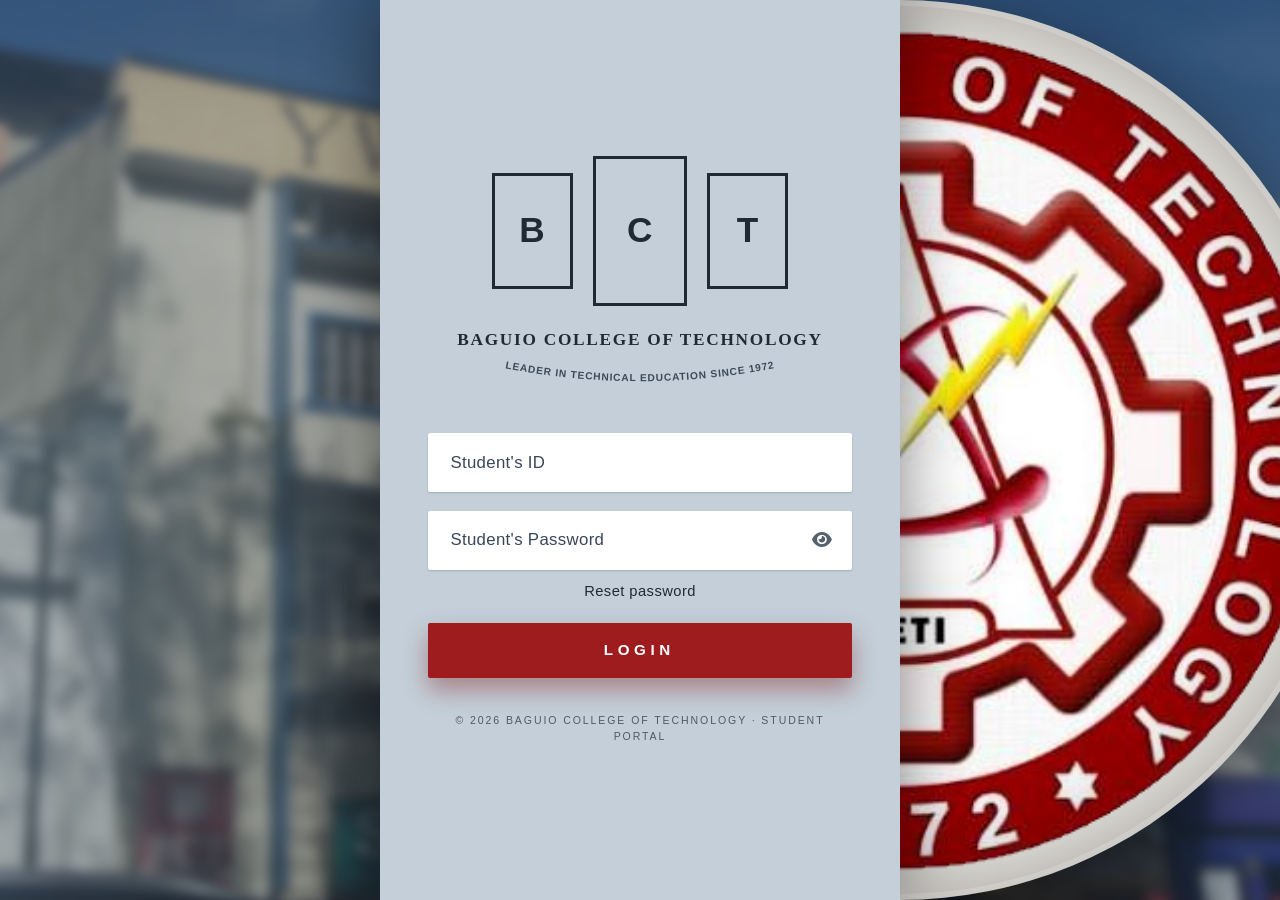
==== LoginPage.html @ 868f23d7 "i am a gooner" ====
<!doctype html>
<html lang="en">

<head>
    <meta charset="UTF-8" />
    <meta name="viewport" content="width=device-width, initial-scale=1.0" />
    <title>Baguio College of Technology | Student Portal Login</title>
    <link rel="icon" type="image/png" href="Images/Logos/BCT Logo.png" />

    <link href="https://cdn.jsdelivr.net/npm/bootstrap@5.3.8/dist/css/bootstrap.min.css" rel="stylesheet" />
    <script src="https://cdn.jsdelivr.net/npm/bootstrap@5.3.8/dist/js/bootstrap.bundle.min.js"></script>

    <link rel="stylesheet" href="https://cdnjs.cloudflare.com/ajax/libs/font-awesome/6.4.0/css/all.min.css" />

    <link rel="stylesheet" href="CSS/style.css" />
</head>

<body>
    <div class="bg-slideshow" id="bgSlideshow" aria-hidden="true">
        <div class="bg-slide bg-slide-1 active"></div>
        <div class="bg-slide bg-slide-2"></div>
        <div class="bg-slide bg-slide-3"></div>
    </div>

    <div class="bg-overlay" aria-hidden="true"></div>

    <main class="login-stage">
        <div class="logo-orb" aria-hidden="true"></div>

        <section class="login-panel" aria-labelledby="schoolName">
            <div class="seal-badge">
                <img src="Images/Logos/BCT Logo.png" alt="Baguio College of Technology seal" />
            </div>

            <div class="panel-content">
                <div class="acronym-boxes" aria-hidden="true">
                    <div class="letter-box">B</div>
                    <div class="letter-box letter-box-tall">C</div>
                    <div class="letter-box">T</div>
                </div>

                <h1 class="school-full-name" id="schoolName">
                    Baguio College of Technology
                </h1>

                <svg class="motto-arc" viewBox="0 0 400 56" xmlns="http://www.w3.org/2000/svg" role="img"
                    aria-label="Leader in Technical Education since 1972">
                    <path id="mottoArcPath" d="M10 10 Q200 54 390 10" fill="none" />
                    <text class="motto-text">
                        <textPath href="#mottoArcPath" startOffset="50%" text-anchor="middle">
                            Leader in Technical Education since 1972
                        </textPath>
                    </text>
                </svg>

                <form id="loginForm" class="login-form" novalidate>
                    <div>
                        <label class="visually-hidden" for="studentId">Student's ID</label>
                        <input type="text" class="input-bar" id="studentId" name="studentId" placeholder="Student's ID"
                            autocomplete="username" required />
                    </div>

                    <div>
                        <label class="visually-hidden" for="studentPassword">Student's Password</label>
                        <div class="password-bar">
                            <input type="password" id="studentPassword" name="studentPassword"
                                placeholder="Student's Password" autocomplete="current-password" required />
                            <button class="toggle-password" type="button" id="togglePassword"
                                aria-label="Toggle password visibility" aria-pressed="false">
                                <i class="fas fa-eye" aria-hidden="true"></i>
                            </button>
                        </div>
                    </div>

                    <a href="#" class="reset-link" id="resetPasswordLink">Reset password</a>

                    <button type="submit" class="btn-login">Login</button>
                </form>

                <p class="panel-footer">
                    &copy; 2026 Baguio College of Technology &middot; Student Portal
                </p>
            </div>
        </section>
    </main>

    <script src="JS/script.js"></script>
</body>

</html>
---- CSS/style.css ----
:root {
    --panel-bg: #c4cfd9;
    --ink: #1f2a35;
    --ink-soft: #3c4a58;
    --accent: #9e1b1e;
    --accent-dark: #7c1417;
    --panel-w: 520px;
}

body,
html {
    height: 100%;
    margin: 0;
    font-family: "Segoe UI", Tahoma, Geneva, Verdana, sans-serif;
    overflow-x: hidden;
}

/* dark canvas as a fallback if the slideshow photos fail to load */
html {
    background-color: #0f172a;
}

/* ---------- Shifting blurred background ---------- */
.bg-slideshow {
    position: fixed;
    top: 0;
    left: 0;
    width: 100%;
    height: 100%;
    z-index: 0;
}

.bg-slide {
    position: absolute;
    top: 0;
    left: 0;
    width: 100%;
    height: 100%;
    background-size: cover;
    background-position: center 30%;
    opacity: 0;
    transition:
        opacity 1.5s ease-in-out,
        transform 6s ease-in-out;
    /* keep the slide slightly zoomed so the weak blur never reveals transparent edges */
    transform: scale(1.08);
    filter: blur(5px);
    -webkit-filter: blur(5px);
}

.bg-slide-1 {
    background-image: url("../Images/Background/5ce9ad70-0e41-4c10-b5ee-7a83d38f1132.jpeg");
}

.bg-slide-2 {
    background-image: url("../Images/Background/68b89f62-8f19-412b-bc5a-8a062d4786f0.jpeg");
}

.bg-slide-3 {
    background-image: url("../Images/Background/dcb02898-f5d2-493e-8888-8b8eeee07c66.jpeg");
}

.bg-slide.active {
    opacity: 1;
    transform: scale(1.12);
}

.bg-overlay {
    position: fixed;
    top: 0;
    left: 0;
    width: 100%;
    height: 100%;
    background: rgba(15, 23, 42, 0.35);
    z-index: 1;
}

/* ---------- Stage / layout ---------- */
.login-stage {
    position: relative;
    z-index: 2;
    /* sits above the slideshow (0) and the dim overlay (1) */
    min-height: 100vh;
    display: flex;
    justify-content: center;
    overflow: hidden;
}

/* ---------- School logo circle (centered on the panel's edge: exactly half tucked behind the panel, half shown) ---------- */
.logo-orb {
    position: absolute;
    top: 50%;
    left: calc(50% + var(--panel-w) / 2);
    transform: translate(-50%, -50%);
    width: clamp(660px, 100vh, 1180px);
    aspect-ratio: 1 / 1;
    border-radius: 50%;
    background-image: url("../Images/Logos/BCT Logo.png");
    background-size: cover;
    background-position: center;
    background-color: #f4f1ec;
    /* never let the circle tip out on the panel's left side; clip exactly at the panel's left edge */
    clip-path: inset(0 0 0 max(0px, calc(clamp(660px, 100vh, 1180px) / 2 - var(--panel-w))));
    box-shadow:
        inset 0 0 0 6px rgba(255, 255, 255, 0.18),
        inset 0 0 120px rgba(0, 0, 0, 0.4),
        0 25px 80px rgba(0, 0, 0, 0.5);
    z-index: 1;
}

/* ---------- Solid color panel ---------- */
.login-panel {
    position: relative;
    z-index: 2;
    width: 100%;
    max-width: var(--panel-w);
    min-height: 100vh;
    background: var(--panel-bg);
    display: flex;
    flex-direction: column;
    align-items: center;
    justify-content: center;
    padding: 3rem clamp(1.25rem, 4vw, 3rem);
    box-shadow: 0 0 70px rgba(0, 0, 0, 0.5);
}

.panel-content {
    width: 100%;
    max-width: 470px;
    display: flex;
    flex-direction: column;
    align-items: center;
    text-align: center;
}

/* ---------- School name acronym boxes (middle one taller) ---------- */
.acronym-boxes {
    display: flex;
    align-items: center;
    gap: clamp(0.75rem, 2vw, 1.25rem);
    margin-bottom: 1.4rem;
}

.letter-box {
    width: clamp(64px, 9vh, 84px);
    height: clamp(88px, 13vh, 116px);
    border: 3px solid var(--ink);
    background: transparent;
    display: flex;
    align-items: center;
    justify-content: center;
    font-size: clamp(1.6rem, 4.5vh, 2.2rem);
    font-weight: 800;
    color: var(--ink);
    letter-spacing: 0.02em;
    transition:
        transform 0.2s ease,
        background-color 0.2s ease;
}

.letter-box-tall {
    width: clamp(74px, 10.5vh, 96px);
    height: clamp(112px, 17vh, 150px);
    background: transparent;
}

.letter-box:hover {
    transform: translateY(-4px);
    background: rgba(255, 255, 255, 0.55);
}

/* ---------- School full name ---------- */
.school-full-name {
    font-family: Georgia, "Times New Roman", serif;
    font-weight: 700;
    text-transform: uppercase;
    letter-spacing: 0.1em;
    font-size: clamp(0.9rem, 2.3vh, 1.08rem);
    color: var(--ink);
    margin: 0;
    line-height: 1.35;
}

/* ---------- School motto (curved text) ---------- */
.motto-arc {
    width: min(340px, 92%);
    height: auto;
    overflow: visible;
    margin-top: 0.15rem;
}

.motto-text {
    font-size: 12px;
    font-weight: 600;
    letter-spacing: 0.08em;
    fill: var(--ink-soft);
    text-transform: uppercase;
}

/* ---------- Login form / input bars ---------- */
.login-form {
    width: 100%;
    display: flex;
    flex-direction: column;
    gap: 1.15rem;
    margin-top: 2rem;
}

.input-bar {
    width: 100%;
    height: 3.7rem;
    background: #ffffff;
    border: none;
    border-radius: 2px;
    padding: 0 1.4rem;
    font-size: 1.05rem;
    letter-spacing: 0.02em;
    color: var(--ink);
    outline: none;
    box-shadow: 0 1px 2px rgba(16, 24, 32, 0.18);
    transition: box-shadow 0.2s ease;
}

.input-bar::placeholder {
    color: #39465a;
    opacity: 1;
}

.input-bar:hover {
    box-shadow: 0 4px 14px rgba(16, 24, 32, 0.22);
}

.input-bar:focus {
    box-shadow:
        0 0 0 3px rgba(158, 27, 30, 0.35),
        0 4px 14px rgba(16, 24, 32, 0.22);
}

.password-bar {
    width: 100%;
    height: 3.7rem;
    background: #ffffff;
    border-radius: 2px;
    display: flex;
    align-items: center;
    padding-right: 0.35rem;
    box-shadow: 0 1px 2px rgba(16, 24, 32, 0.18);
    transition: box-shadow 0.2s ease;
}

.password-bar input {
    flex: 1 1 auto;
    min-width: 0;
    height: 100%;
    border: none;
    background: transparent;
    outline: none;
    padding: 0 0.5rem 0 1.4rem;
    font-size: 1.05rem;
    letter-spacing: 0.02em;
    color: var(--ink);
    border-radius: 2px;
}

.password-bar input::placeholder {
    color: #39465a;
    opacity: 1;
}

.password-bar:hover {
    box-shadow: 0 4px 14px rgba(16, 24, 32, 0.22);
}

.password-bar:focus-within {
    box-shadow:
        0 0 0 3px rgba(158, 27, 30, 0.35),
        0 4px 14px rgba(16, 24, 32, 0.22);
}

.toggle-password {
    flex: 0 0 auto;
    width: 3rem;
    height: 3rem;
    border: none;
    border-radius: 2px;
    background: transparent;
    color: #55626e;
    font-size: 1.1rem;
    cursor: pointer;
    transition:
        color 0.2s ease,
        background-color 0.2s ease;
}

.toggle-password:hover {
    color: var(--accent);
    background: rgba(158, 27, 30, 0.08);
}

.toggle-password:focus-visible {
    outline: 2px solid var(--accent);
    outline-offset: -2px;
}

/* ---------- Login button ---------- */
.btn-login {
    height: 3.4rem;
    border: none;
    border-radius: 2px;
    background: var(--accent);
    color: #ffffff;
    font-size: 0.95rem;
    font-weight: 700;
    letter-spacing: 0.3em;
    padding-left: 0.3em;
    /* balance the trailing tracking */
    text-transform: uppercase;
    cursor: pointer;
    box-shadow: 0 12px 24px rgba(124, 20, 23, 0.4);
    transition:
        background-color 0.2s ease,
        transform 0.15s ease,
        box-shadow 0.2s ease;
}

.btn-login:hover {
    background: var(--accent-dark);
    transform: translateY(-1px);
    box-shadow: 0 14px 28px rgba(124, 20, 23, 0.45);
}

.btn-login:active {
    transform: translateY(0);
}

.btn-login:focus-visible {
    outline: 3px solid rgba(158, 27, 30, 0.45);
    outline-offset: 3px;
}

/* ---------- Reset password (sits directly under the password bar) ---------- */
.reset-link {
    align-self: center;
    margin-top: -0.55rem;
    /* pull closer to the password bar above */
    color: var(--ink);
    font-size: 0.92rem;
    letter-spacing: 0.03em;
    text-decoration: none;
    border-bottom: 1px solid transparent;
    padding-bottom: 2px;
    transition:
        color 0.2s ease,
        border-color 0.2s ease;
}

.reset-link:hover {
    color: var(--accent);
    border-bottom-color: var(--accent);
}

.reset-link:focus-visible {
    outline: 2px solid var(--accent);
    outline-offset: 3px;
}

/* ---------- Small print ---------- */
.panel-footer {
    margin: 2.2rem 0 0;
    font-size: 0.66rem;
    letter-spacing: 0.18em;
    text-transform: uppercase;
    color: #4d5a66;
}

/* ---------- Seal badge (small screens only) ---------- */
.seal-badge {
    display: none;
    width: 128px;
    height: 128px;
    margin: -4.8rem auto 1.5rem;
    padding: 6px;
    border-radius: 50%;
    background: #ffffff;
    box-shadow:
        0 0 0 4px rgba(158, 27, 30, 0.85),
        0 14px 30px rgba(0, 0, 0, 0.35);
}

.seal-badge img {
    width: 100%;
    height: 100%;
    border-radius: 50%;
    object-fit: cover;
    display: block;
}

/* ---------- Breakpoints ---------- */
@media (max-width: 1199px) {
    :root {
        --panel-w: 480px;
    }

    .logo-orb {
        width: clamp(540px, 95vh, 980px);
        clip-path: inset(0 0 0 max(0px, calc(clamp(540px, 95vh, 980px) / 2 - var(--panel-w))));
    }
}

@media (max-width: 991px) {
    .logo-orb {
        display: none;
    }

    .login-panel {
        max-width: 520px;
        padding-top: 5rem;
    }

    .seal-badge {
        display: block;
    }
}

@media (max-width: 575px) {
    .login-panel {
        padding: 5rem 1.25rem 2.5rem;
        justify-content: flex-start;
    }

    .acronym-boxes {
        gap: 0.6rem;
        margin-bottom: 1.1rem;
    }

    .letter-box {
        width: 58px;
        height: 80px;
        border-width: 2px;
        font-size: 1.5rem;
    }

    .letter-box-tall {
        width: 66px;
        height: 104px;
    }

    .school-full-name {
        font-size: 0.9rem;
        letter-spacing: 0.07em;
    }

    .input-bar,
    .password-bar {
        height: 3.35rem;
    }

    .input-bar,
    .password-bar input {
        font-size: 0.95rem;
    }

    .btn-login {
        height: 3.1rem;
    }

    .panel-footer {
        margin-top: 1.6rem;
        font-size: 0.58rem;
    }
}

@media (prefers-reduced-motion: reduce) {
    .bg-slide {
        transition: none;
        transform: none;
    }

    .letter-box,
    .btn-login,
    .input-bar,
    .password-bar {
        transition: none;
    }
}
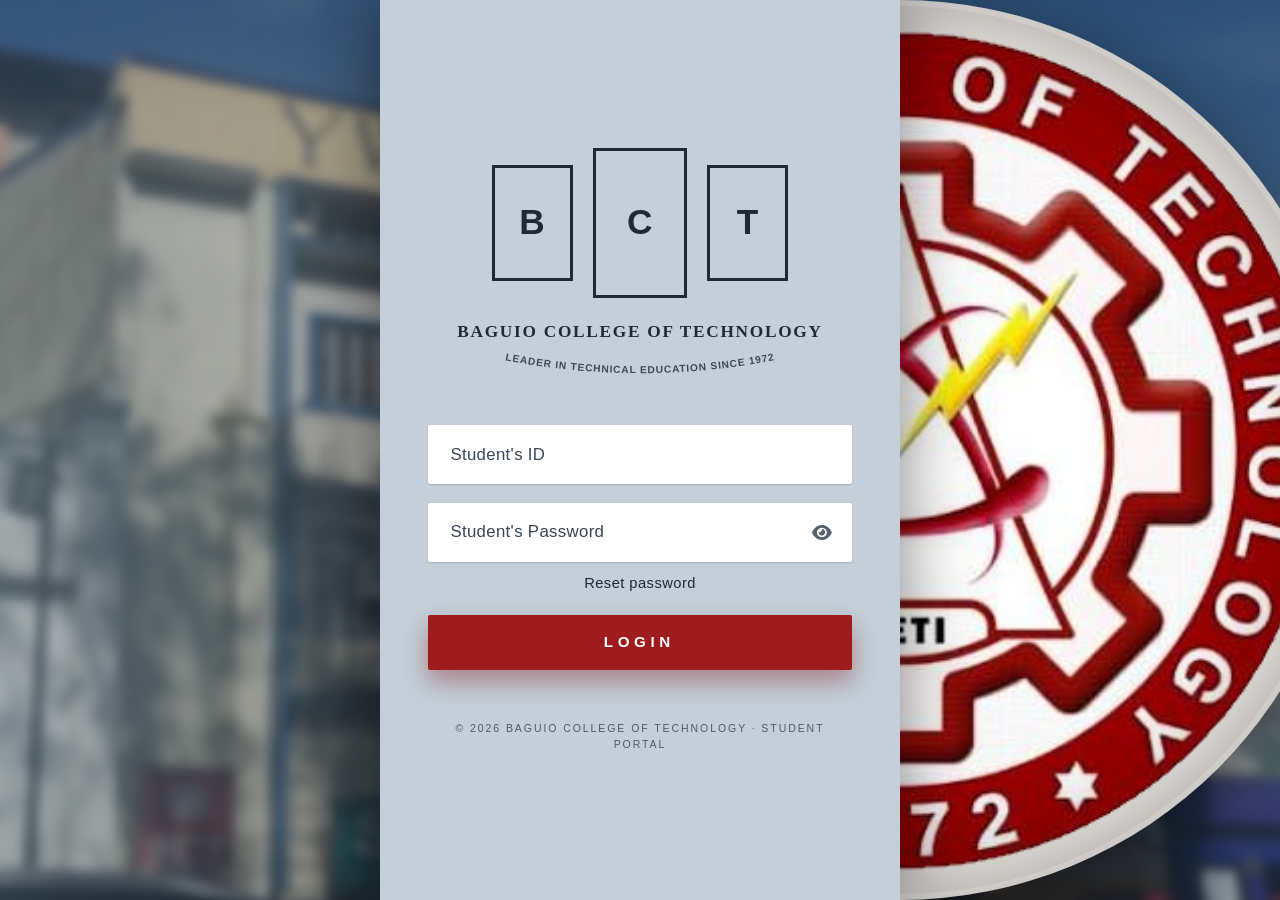
==== commit 7062a047: "yidhariisabaddie" ====
--- a/LoginPage.html
+++ b/LoginPage.html
@@ -1,4 +1,3 @@
-<!doctype html>
 <html lang="en">
 
 <head>
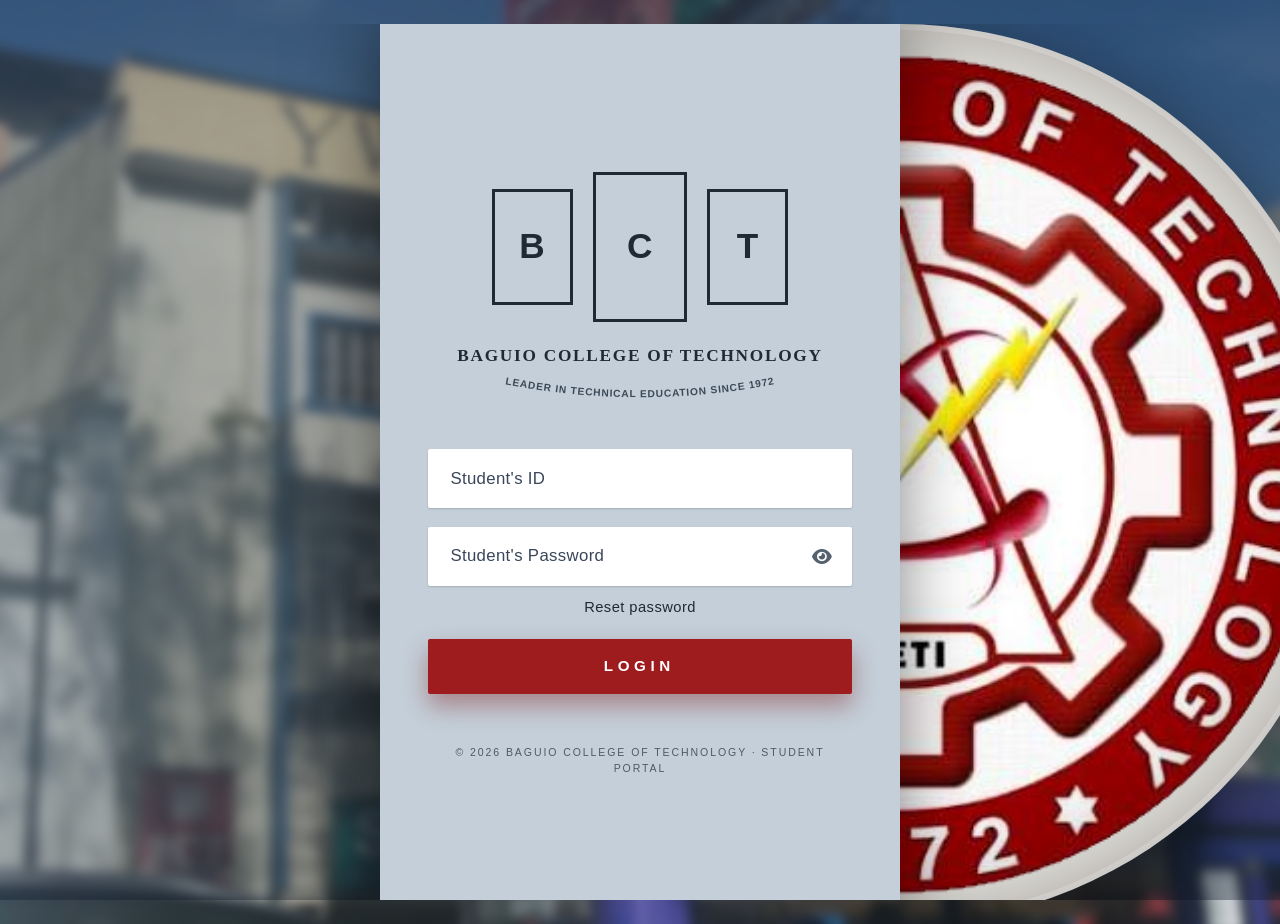
==== commit a2b63caf: "Yidhariisabaddie" ====
--- a/LoginPage.html
+++ b/LoginPage.html
@@ -1,3 +1,7 @@
+<<<<<<< HEAD
+=======
+<!doctype html>
+>>>>>>> 868f23d7aef7dad342c6e1a707ff077f0be138a7
 <html lang="en">
 
 <head>
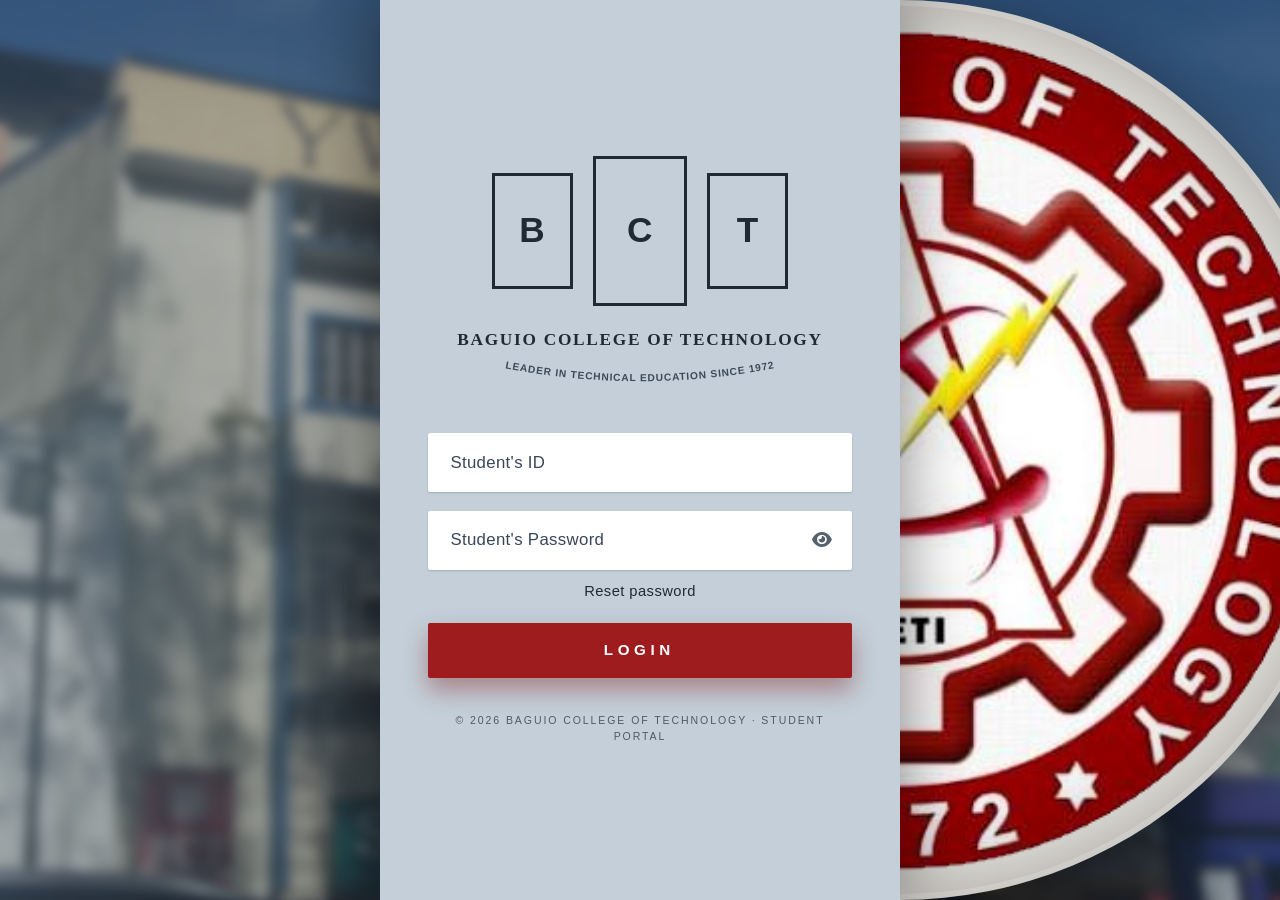
==== commit 672e319d: "modified:   LoginPage.html" ====
--- a/LoginPage.html
+++ b/LoginPage.html
@@ -1,7 +1,4 @@
-<<<<<<< HEAD
-=======
 <!doctype html>
->>>>>>> 868f23d7aef7dad342c6e1a707ff077f0be138a7
 <html lang="en">
 
 <head>
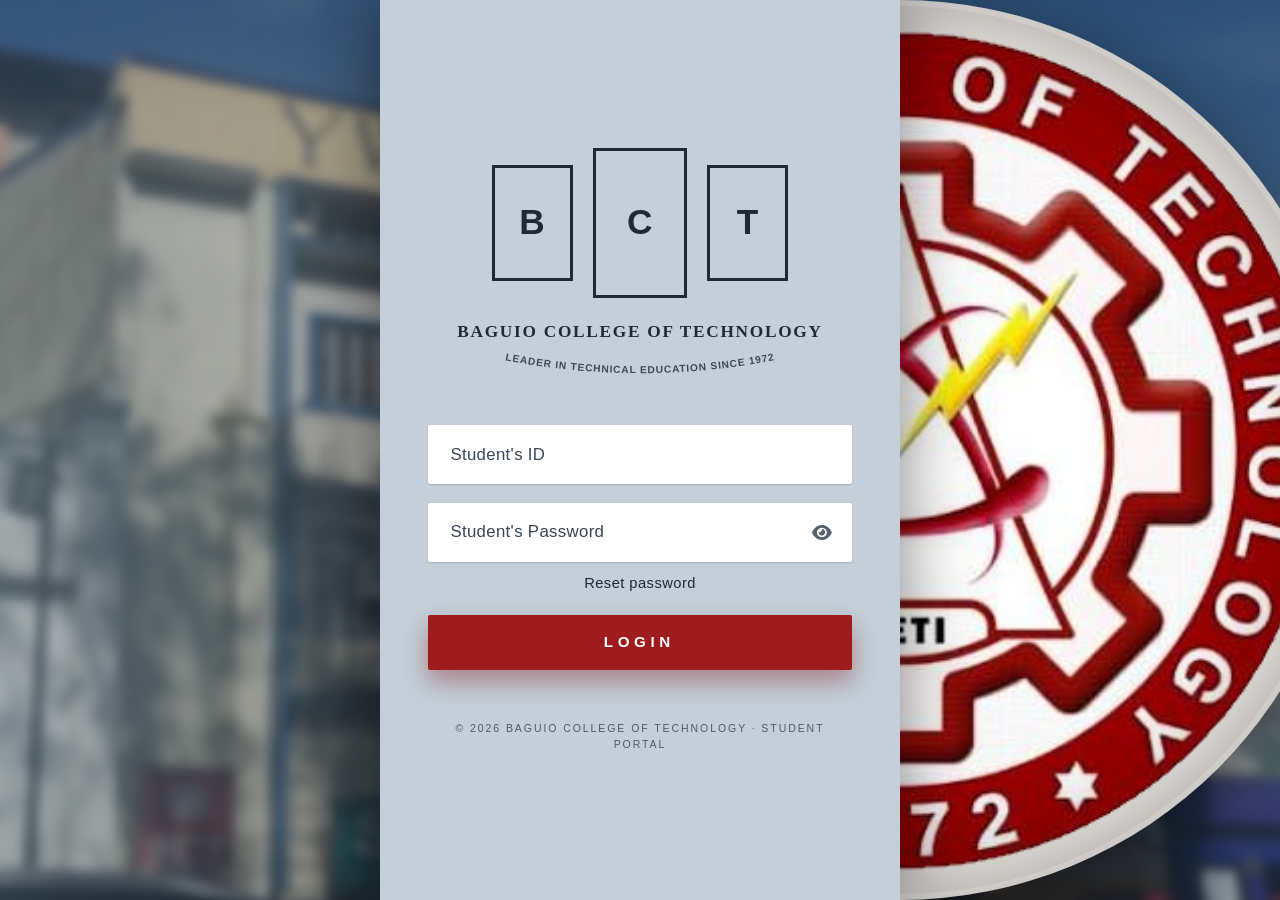
==== commit 9233a89b: "FuckIThinkIDidSomethingWrongSorryJaden" ====
--- a/LoginPage.html
+++ b/LoginPage.html
@@ -1,4 +1,3 @@
-<!doctype html>
 <html lang="en">
 
 <head>
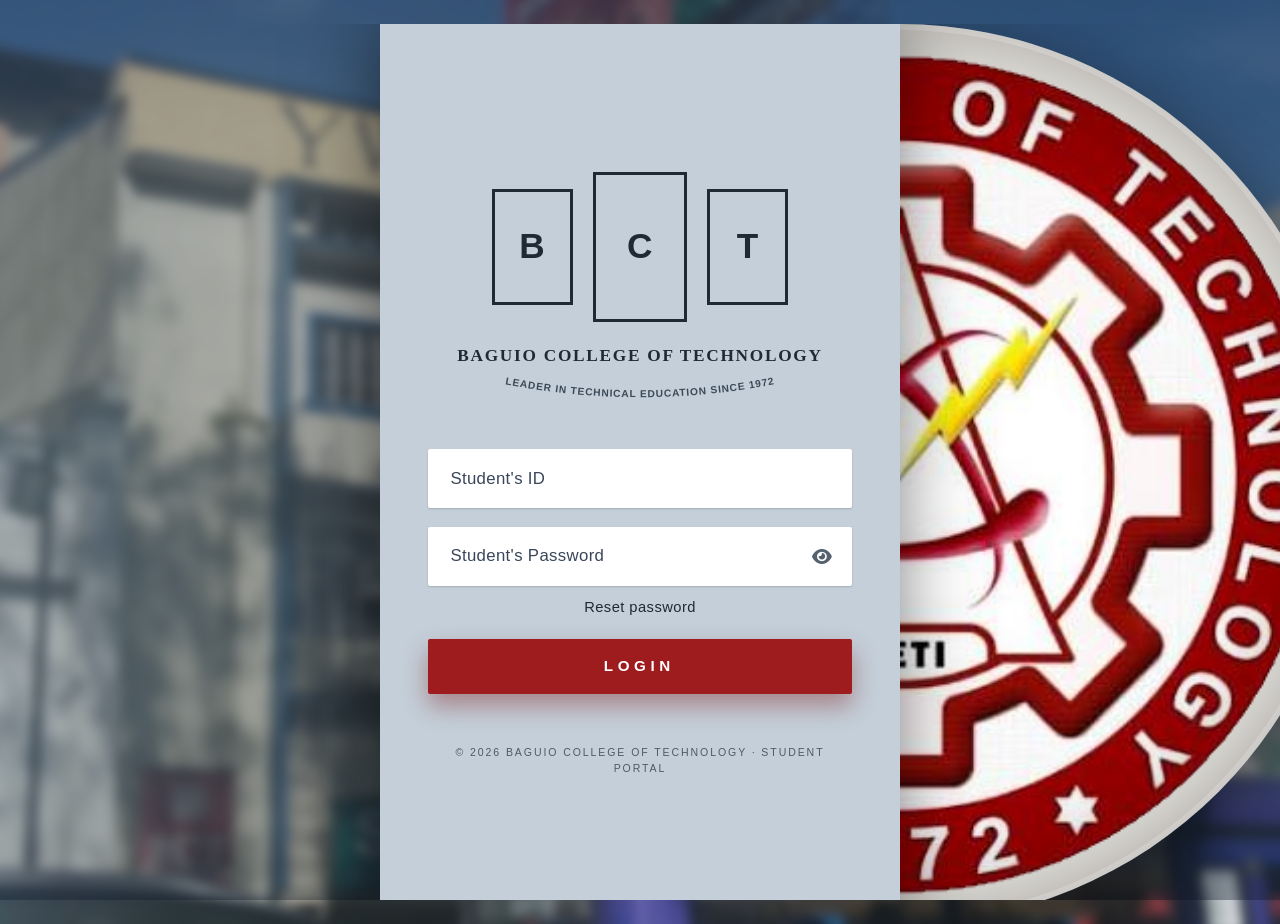
==== commit f4b7072d: "IThinkIFuckSomethingUpSorryJayden" ====
--- a/LoginPage.html
+++ b/LoginPage.html
@@ -1,3 +1,7 @@
+<<<<<<< HEAD
+=======
+<!doctype html>
+>>>>>>> ea9947d10155ed0f638d05923ebe9989c779bfc7
 <html lang="en">
 
 <head>
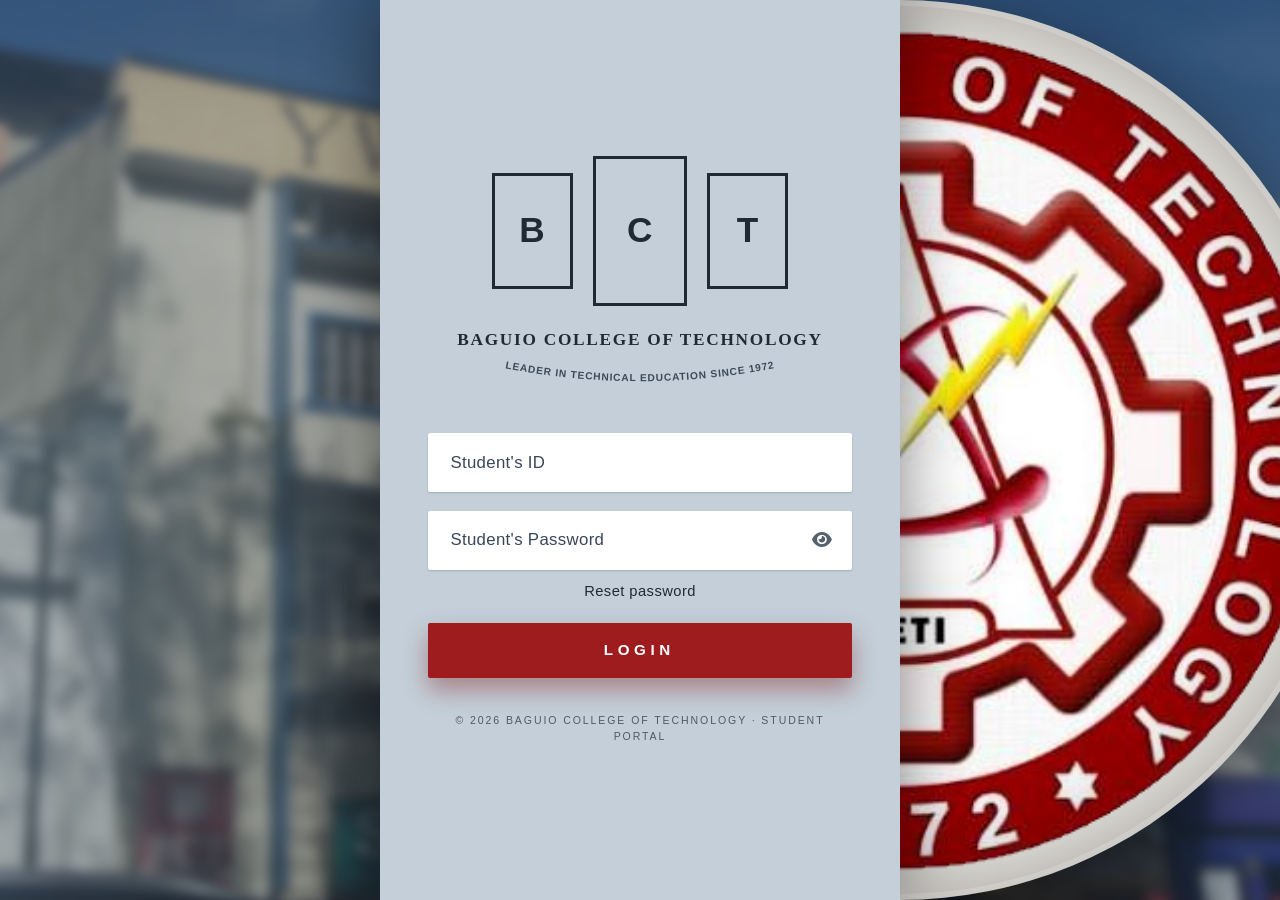
==== commit 2960d716: "IAmNotTouchThisForAWhile" ====
--- a/LoginPage.html
+++ b/LoginPage.html
@@ -1,7 +1,4 @@
-<<<<<<< HEAD
-=======
 <!doctype html>
->>>>>>> ea9947d10155ed0f638d05923ebe9989c779bfc7
 <html lang="en">
 
 <head>
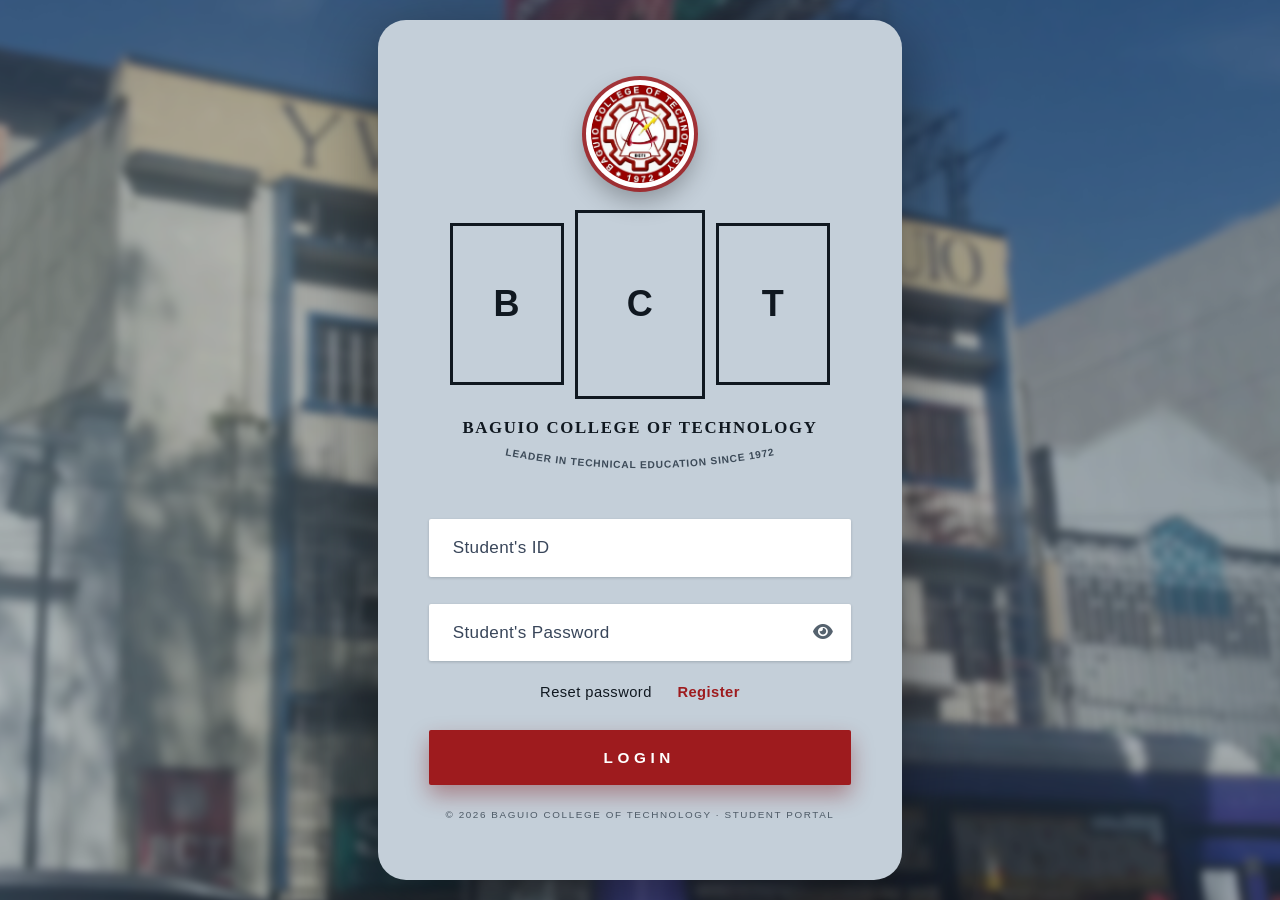
==== commit 9facd792: "Ts so difficult, kill switch gon wait, maghanda ka Rusty." ====
--- a/LoginPage.html
+++ b/LoginPage.html
@@ -5,17 +5,13 @@
     <meta charset="UTF-8" />
     <meta name="viewport" content="width=device-width, initial-scale=1.0" />
     <title>Baguio College of Technology | Student Portal Login</title>
-    <link rel="icon" type="image/png" href="Images/Logos/BCT Logo.png" />
-
-    <link href="https://cdn.jsdelivr.net/npm/bootstrap@5.3.8/dist/css/bootstrap.min.css" rel="stylesheet" />
-    <script src="https://cdn.jsdelivr.net/npm/bootstrap@5.3.8/dist/js/bootstrap.bundle.min.js"></script>
+    <link rel="icon" type="image/png" href="Images/Logos/BCTLogo.png" />
 
     <link rel="stylesheet" href="https://cdnjs.cloudflare.com/ajax/libs/font-awesome/6.4.0/css/all.min.css" />
-
     <link rel="stylesheet" href="CSS/style.css" />
 </head>
 
-<body>
+<body class="page-login">
     <div class="bg-slideshow" id="bgSlideshow" aria-hidden="true">
         <div class="bg-slide bg-slide-1 active"></div>
         <div class="bg-slide bg-slide-2"></div>
@@ -25,14 +21,12 @@
     <div class="bg-overlay" aria-hidden="true"></div>
 
     <main class="login-stage">
-        <div class="logo-orb" aria-hidden="true"></div>
+        <section class="login-panel" aria-labelledby="schoolName">
+            <div class="panel-content">
+                <div class="seal-badge">
+                    <img src="Images/Logos/BCTLogo.png" alt="Baguio College of Technology seal" />
+                </div>
 
-        <section class="login-panel" aria-labelledby="schoolName">
-            <div class="seal-badge">
-                <img src="Images/Logos/BCT Logo.png" alt="Baguio College of Technology seal" />
-            </div>
-
-            <div class="panel-content">
                 <div class="acronym-boxes" aria-hidden="true">
                     <div class="letter-box">B</div>
                     <div class="letter-box letter-box-tall">C</div>
@@ -53,14 +47,14 @@
                     </text>
                 </svg>
 
-                <form id="loginForm" class="login-form" novalidate>
-                    <div>
+                <form id="loginForm" class="auth-form login-form" action="login.php" method="POST" novalidate>
+                    <div class="field">
                         <label class="visually-hidden" for="studentId">Student's ID</label>
                         <input type="text" class="input-bar" id="studentId" name="studentId" placeholder="Student's ID"
                             autocomplete="username" required />
                     </div>
 
-                    <div>
+                    <div class="field">
                         <label class="visually-hidden" for="studentPassword">Student's Password</label>
                         <div class="password-bar">
                             <input type="password" id="studentPassword" name="studentPassword"
@@ -72,7 +66,10 @@
                         </div>
                     </div>
 
-                    <a href="#" class="reset-link" id="resetPasswordLink">Reset password</a>
+                    <div class="form-links">
+                        <a href="#" class="reset-link" id="resetPasswordLink">Reset password</a>
+                        <a href="RegistrationPage.html" class="register-link" data-transition>Register</a>
+                    </div>
 
                     <button type="submit" class="btn-login">Login</button>
                 </form>
--- a/CSS/style.css
+++ b/CSS/style.css
@@ -1,51 +1,63 @@
 :root {
     --panel-bg: #c4cfd9;
-    --ink: #1f2a35;
+    --ink: #101820;
     --ink-soft: #3c4a58;
     --accent: #9e1b1e;
     --accent-dark: #7c1417;
-    --panel-w: 520px;
-}
-
-body,
-html {
+    --field-dark: #0b0b0b;
+    --panel-radius: 28px;
+}
+
+*,
+*::before,
+*::after {
+    box-sizing: border-box;
+}
+
+html,
+body {
     height: 100%;
     margin: 0;
+    overflow: hidden;
+}
+
+body {
     font-family: "Segoe UI", Tahoma, Geneva, Verdana, sans-serif;
-    overflow-x: hidden;
-}
-
-/* dark canvas as a fallback if the slideshow photos fail to load */
-html {
-    background-color: #0f172a;
-}
-
-/* ---------- Shifting blurred background ---------- */
+    background: #0f172a;
+    color: var(--ink);
+}
+
+.visually-hidden {
+    position: absolute;
+    width: 1px;
+    height: 1px;
+    padding: 0;
+    margin: -1px;
+    overflow: hidden;
+    clip: rect(0, 0, 0, 0);
+    white-space: nowrap;
+    border: 0;
+}
+
 .bg-slideshow {
     position: fixed;
-    top: 0;
-    left: 0;
-    width: 100%;
-    height: 100%;
+    inset: 0;
     z-index: 0;
+    overflow: hidden;
 }
 
 .bg-slide {
     position: absolute;
-    top: 0;
-    left: 0;
-    width: 100%;
-    height: 100%;
+    inset: 0;
     background-size: cover;
-    background-position: center 30%;
+    background-position: center 35%;
     opacity: 0;
+    transform: scale(1.08);
+    filter: blur(4px);
+    -webkit-filter: blur(4px);
     transition:
-        opacity 1.5s ease-in-out,
-        transform 6s ease-in-out;
-    /* keep the slide slightly zoomed so the weak blur never reveals transparent edges */
-    transform: scale(1.08);
-    filter: blur(5px);
-    -webkit-filter: blur(5px);
+        opacity 1.6s ease-in-out,
+        transform 8s ease-in-out;
 }
 
 .bg-slide-1 {
@@ -67,61 +79,47 @@
 
 .bg-overlay {
     position: fixed;
-    top: 0;
-    left: 0;
-    width: 100%;
-    height: 100%;
-    background: rgba(15, 23, 42, 0.35);
+    inset: 0;
+    background: rgba(15, 23, 42, 0.32);
     z-index: 1;
 }
 
-/* ---------- Stage / layout ---------- */
 .login-stage {
     position: relative;
     z-index: 2;
-    /* sits above the slideshow (0) and the dim overlay (1) */
-    min-height: 100vh;
-    display: flex;
+    width: 100%;
+    height: 100vh;
+    height: 100dvh;
+    padding: clamp(10px, 2.2vh, 24px) clamp(12px, 3vw, 44px);
+    display: flex;
+    align-items: center;
     justify-content: center;
     overflow: hidden;
 }
 
-/* ---------- School logo circle (centered on the panel's edge: exactly half tucked behind the panel, half shown) ---------- */
-.logo-orb {
-    position: absolute;
-    top: 50%;
-    left: calc(50% + var(--panel-w) / 2);
-    transform: translate(-50%, -50%);
-    width: clamp(660px, 100vh, 1180px);
-    aspect-ratio: 1 / 1;
-    border-radius: 50%;
-    background-image: url("../Images/Logos/BCT Logo.png");
-    background-size: cover;
-    background-position: center;
-    background-color: #f4f1ec;
-    /* never let the circle tip out on the panel's left side; clip exactly at the panel's left edge */
-    clip-path: inset(0 0 0 max(0px, calc(clamp(660px, 100vh, 1180px) / 2 - var(--panel-w))));
-    box-shadow:
-        inset 0 0 0 6px rgba(255, 255, 255, 0.18),
-        inset 0 0 120px rgba(0, 0, 0, 0.4),
-        0 25px 80px rgba(0, 0, 0, 0.5);
-    z-index: 1;
-}
-
-/* ---------- Solid color panel ---------- */
 .login-panel {
     position: relative;
     z-index: 2;
     width: 100%;
-    max-width: var(--panel-w);
-    min-height: 100vh;
+    height: 100%;
     background: var(--panel-bg);
+    border-radius: var(--panel-radius);
+    box-shadow: 0 18px 70px rgba(0, 0, 0, 0.45);
     display: flex;
     flex-direction: column;
     align-items: center;
     justify-content: center;
-    padding: 3rem clamp(1.25rem, 4vw, 3rem);
-    box-shadow: 0 0 70px rgba(0, 0, 0, 0.5);
+    padding: clamp(18px, 3.2vh, 40px) clamp(20px, 4vw, 52px);
+    overflow: hidden;
+    transition: max-width 0.55s cubic-bezier(0.2, 0.75, 0.25, 1);
+}
+
+body.page-login .login-panel {
+    max-width: clamp(350px, 41vw, 550px);
+}
+
+body.page-register .login-panel {
+    max-width: min(1040px, 86vw);
 }
 
 .panel-content {
@@ -130,63 +128,98 @@
     display: flex;
     flex-direction: column;
     align-items: center;
-    text-align: center;
-}
-
-/* ---------- School name acronym boxes (middle one taller) ---------- */
+    transition:
+        opacity 0.28s ease,
+        transform 0.28s ease;
+}
+
+
+.panel-content.is-leaving {
+    opacity: 0;
+    transform: translateY(-8px) scale(0.985);
+    pointer-events: none;
+}
+
+.panel-content.is-entering {
+    opacity: 0;
+    transform: translateY(10px) scale(0.985);
+    pointer-events: none;
+}
+
+.seal-badge {
+    display: block;
+    width: clamp(76px, 12vh, 130px);
+    height: clamp(76px, 12vh, 130px);
+    margin-bottom: clamp(12px, 2.4vh, 28px);
+    padding: 5px;
+    border-radius: 50%;
+    background: #fff;
+    box-shadow:
+        0 0 0 4px rgba(158, 27, 30, 0.85),
+        0 12px 26px rgba(0, 0, 0, 0.3);
+}
+
+.seal-badge img {
+    display: block;
+    width: 100%;
+    height: 100%;
+    border-radius: 50%;
+    object-fit: cover;
+}
+
 .acronym-boxes {
     display: flex;
     align-items: center;
-    gap: clamp(0.75rem, 2vw, 1.25rem);
-    margin-bottom: 1.4rem;
+    justify-content: center;
+    width: 100%;
+    gap: clamp(8px, 2.5%, 20px);
+    margin-bottom: clamp(10px, 2vh, 22px);
 }
 
 .letter-box {
-    width: clamp(64px, 9vh, 84px);
-    height: clamp(88px, 13vh, 116px);
+    width: 27%;
+    height: clamp(100px, 18vh, 180px);
     border: 3px solid var(--ink);
+    display: flex;
+    align-items: center;
+    justify-content: center;
+    font-size: clamp(1.5rem, 4vh, 2.4rem);
+    font-weight: 800;
+    letter-spacing: 0.02em;
+    color: var(--ink);
     background: transparent;
-    display: flex;
-    align-items: center;
-    justify-content: center;
-    font-size: clamp(1.6rem, 4.5vh, 2.2rem);
-    font-weight: 800;
-    color: var(--ink);
-    letter-spacing: 0.02em;
     transition:
         transform 0.2s ease,
         background-color 0.2s ease;
 }
 
 .letter-box-tall {
-    width: clamp(74px, 10.5vh, 96px);
-    height: clamp(112px, 17vh, 150px);
-    background: transparent;
+    width: 31%;
+    height: clamp(125px, 21vh, 210px);
 }
 
 .letter-box:hover {
-    transform: translateY(-4px);
-    background: rgba(255, 255, 255, 0.55);
-}
-
-/* ---------- School full name ---------- */
+    transform: translateY(-3px);
+    background: rgba(255, 255, 255, 0.5);
+}
+
 .school-full-name {
+    margin: 0;
     font-family: Georgia, "Times New Roman", serif;
     font-weight: 700;
     text-transform: uppercase;
     letter-spacing: 0.1em;
-    font-size: clamp(0.9rem, 2.3vh, 1.08rem);
+    font-size: clamp(0.82rem, 1.9vh, 1.05rem);
+    line-height: 1.35;
+    text-align: center;
     color: var(--ink);
-    margin: 0;
-    line-height: 1.35;
-}
-
-/* ---------- School motto (curved text) ---------- */
+}
+
 .motto-arc {
     width: min(340px, 92%);
     height: auto;
+    margin-top: 0.1rem;
     overflow: visible;
-    margin-top: 0.15rem;
 }
 
 .motto-text {
@@ -197,90 +230,79 @@
     text-transform: uppercase;
 }
 
-/* ---------- Login form / input bars ---------- */
-.login-form {
+.auth-form {
     width: 100%;
     display: flex;
     flex-direction: column;
-    gap: 1.15rem;
-    margin-top: 2rem;
-}
-
-.input-bar {
-    width: 100%;
-    height: 3.7rem;
-    background: #ffffff;
+    gap: clamp(12px, 3vh, 28px);
+    margin-top: clamp(18px, 3.4vh, 42px);
+}
+
+.field {
+    width: 100%;
+}
+
+.input-bar,
+.password-bar {
+    width: 100%;
+    height: clamp(42px, 6.4vh, 62px);
+    background: #fff;
     border: none;
     border-radius: 2px;
-    padding: 0 1.4rem;
-    font-size: 1.05rem;
+    box-shadow: 0 1px 3px rgba(16, 24, 32, 0.2);
+    transition: box-shadow 0.2s ease;
+}
+
+.input-bar {
+    padding: 0 clamp(14px, 2vw, 24px);
+    font-size: clamp(0.95rem, 1.9vh, 1.1rem);
     letter-spacing: 0.02em;
     color: var(--ink);
     outline: none;
-    box-shadow: 0 1px 2px rgba(16, 24, 32, 0.18);
-    transition: box-shadow 0.2s ease;
-}
-
-.input-bar::placeholder {
+}
+
+.input-bar::placeholder,
+.password-bar input::placeholder {
     color: #39465a;
     opacity: 1;
 }
 
-.input-bar:hover {
+.input-bar:hover,
+.password-bar:hover {
     box-shadow: 0 4px 14px rgba(16, 24, 32, 0.22);
 }
 
-.input-bar:focus {
+.input-bar:focus,
+.password-bar:focus-within {
     box-shadow:
         0 0 0 3px rgba(158, 27, 30, 0.35),
         0 4px 14px rgba(16, 24, 32, 0.22);
 }
 
 .password-bar {
-    width: 100%;
-    height: 3.7rem;
-    background: #ffffff;
-    border-radius: 2px;
     display: flex;
     align-items: center;
     padding-right: 0.35rem;
-    box-shadow: 0 1px 2px rgba(16, 24, 32, 0.18);
-    transition: box-shadow 0.2s ease;
 }
 
 .password-bar input {
     flex: 1 1 auto;
     min-width: 0;
     height: 100%;
+    padding: 0 0.5rem 0 clamp(14px, 2vw, 24px);
     border: none;
+    border-radius: 2px;
     background: transparent;
     outline: none;
-    padding: 0 0.5rem 0 1.4rem;
-    font-size: 1.05rem;
+    font-size: clamp(0.95rem, 1.9vh, 1.1rem);
     letter-spacing: 0.02em;
     color: var(--ink);
-    border-radius: 2px;
-}
-
-.password-bar input::placeholder {
-    color: #39465a;
-    opacity: 1;
-}
-
-.password-bar:hover {
-    box-shadow: 0 4px 14px rgba(16, 24, 32, 0.22);
-}
-
-.password-bar:focus-within {
-    box-shadow:
-        0 0 0 3px rgba(158, 27, 30, 0.35),
-        0 4px 14px rgba(16, 24, 32, 0.22);
 }
 
 .toggle-password {
     flex: 0 0 auto;
-    width: 3rem;
-    height: 3rem;
+    width: 2.8rem;
+    height: 2.8rem;
     border: none;
     border-radius: 2px;
     background: transparent;
@@ -302,21 +324,58 @@
     outline-offset: -2px;
 }
 
-/* ---------- Login button ---------- */
+.form-links {
+    display: flex;
+    gap: clamp(12px, 2vw, 26px);
+    justify-content: center;
+    flex-wrap: wrap;
+    margin-top: -0.3rem;
+}
+
+.form-links a {
+    font-size: clamp(0.82rem, 1.7vh, 0.92rem);
+    letter-spacing: 0.03em;
+    text-decoration: none;
+    padding-bottom: 2px;
+    border-bottom: 1px solid transparent;
+    transition:
+        color 0.2s ease,
+        border-color 0.2s ease;
+}
+
+.reset-link {
+    color: var(--ink);
+}
+
+.register-link {
+    color: var(--accent);
+    font-weight: 700;
+}
+
+.form-links a:hover {
+    color: var(--accent);
+    border-bottom-color: var(--accent);
+}
+
+.form-links a:focus-visible {
+    outline: 2px solid var(--accent);
+    outline-offset: 3px;
+}
+
 .btn-login {
-    height: 3.4rem;
+    width: 100%;
+    height: clamp(42px, 6.2vh, 60px);
     border: none;
     border-radius: 2px;
     background: var(--accent);
-    color: #ffffff;
-    font-size: 0.95rem;
+    color: #fff;
+    font-size: clamp(0.85rem, 1.7vh, 1rem);
     font-weight: 700;
     letter-spacing: 0.3em;
     padding-left: 0.3em;
-    /* balance the trailing tracking */
     text-transform: uppercase;
     cursor: pointer;
-    box-shadow: 0 12px 24px rgba(124, 20, 23, 0.4);
+    box-shadow: 0 10px 22px rgba(124, 20, 23, 0.4);
     transition:
         background-color 0.2s ease,
         transform 0.15s ease,
@@ -326,7 +385,6 @@
 .btn-login:hover {
     background: var(--accent-dark);
     transform: translateY(-1px);
-    box-shadow: 0 14px 28px rgba(124, 20, 23, 0.45);
 }
 
 .btn-login:active {
@@ -338,148 +396,309 @@
     outline-offset: 3px;
 }
 
-/* ---------- Reset password (sits directly under the password bar) ---------- */
-.reset-link {
-    align-self: center;
-    margin-top: -0.55rem;
-    /* pull closer to the password bar above */
-    color: var(--ink);
-    font-size: 0.92rem;
-    letter-spacing: 0.03em;
-    text-decoration: none;
-    border-bottom: 1px solid transparent;
-    padding-bottom: 2px;
-    transition:
-        color 0.2s ease,
-        border-color 0.2s ease;
-}
-
-.reset-link:hover {
-    color: var(--accent);
-    border-bottom-color: var(--accent);
-}
-
-.reset-link:focus-visible {
-    outline: 2px solid var(--accent);
-    outline-offset: 3px;
-}
-
-/* ---------- Small print ---------- */
 .panel-footer {
-    margin: 2.2rem 0 0;
-    font-size: 0.66rem;
-    letter-spacing: 0.18em;
+    margin: clamp(14px, 2.6vh, 30px) 0 0;
+    font-size: clamp(0.58rem, 1.1vh, 0.68rem);
+    letter-spacing: 0.16em;
     text-transform: uppercase;
     color: #4d5a66;
-}
-
-/* ---------- Seal badge (small screens only) ---------- */
-.seal-badge {
-    display: none;
-    width: 128px;
-    height: 128px;
-    margin: -4.8rem auto 1.5rem;
-    padding: 6px;
-    border-radius: 50%;
-    background: #ffffff;
-    box-shadow:
-        0 0 0 4px rgba(158, 27, 30, 0.85),
-        0 14px 30px rgba(0, 0, 0, 0.35);
-}
-
-.seal-badge img {
-    width: 100%;
+    text-align: center;
+}
+
+body.page-register .login-panel {
+    padding: clamp(18px, 3vh, 38px) clamp(20px, 4vw, 64px);
+}
+
+body.page-register .panel-content {
+    max-width: 100%;
+}
+
+.register-header {
+    width: 100%;
+    display: flex;
+    align-items: center;
+    justify-content: center;
+    gap: clamp(14px, 2.5vw, 34px);
+    margin-bottom: clamp(16px, 3.2vh, 40px);
+}
+
+.register-seal {
+    flex: 0 0 auto;
+    width: clamp(58px, 10vh, 116px);
+    height: auto;
+    aspect-ratio: 1 / 1;
+    object-fit: contain;
+}
+
+.register-heading h1 {
+    margin: 0;
+    font-size: clamp(1.6rem, 5.2vh, 3.4rem);
+    font-weight: 800;
+    line-height: 1.05;
+    letter-spacing: -0.02em;
+    color: #0b0b0b;
+}
+
+.register-heading p {
+    margin: clamp(4px, 0.9vh, 12px) 0 0;
+    font-size: clamp(0.8rem, 1.9vh, 1.15rem);
+    color: #1a1a1a;
+}
+
+.register-form {
+    width: 100%;
+    display: flex;
+    flex-direction: column;
+    align-items: center;
+}
+
+.register-grid {
+    width: 100%;
+    display: grid;
+    grid-template-columns: repeat(2, minmax(0, 1fr));
+    column-gap: clamp(16px, 4vw, 70px);
+    row-gap: clamp(14px, 4vh, 38px);
+}
+
+.register-field {
+    min-width: 0;
+}
+
+.dark-input,
+.dark-password {
+    width: 100%;
+    height: clamp(42px, 7.6vh, 76px);
+    background: var(--field-dark);
+    border: 1px solid #000;
+    border-radius: 0;
+}
+
+.dark-input {
+    padding: 0 clamp(12px, 1.6vw, 24px);
+    color: #fff;
+    font-size: clamp(0.9rem, 1.9vh, 1.1rem);
+    outline: none;
+}
+
+.dark-input::placeholder,
+.dark-password input::placeholder {
+    color: rgba(255, 255, 255, 0.9);
+    opacity: 1;
+}
+
+.dark-input:focus,
+.dark-password:focus-within {
+    box-shadow: 0 0 0 3px rgba(158, 27, 30, 0.55);
+}
+
+.dark-password {
+    display: flex;
+    align-items: center;
+    padding-right: 0.3rem;
+}
+
+.dark-password input {
+    flex: 1 1 auto;
+    min-width: 0;
     height: 100%;
-    border-radius: 50%;
-    object-fit: cover;
+    padding: 0 0.6rem 0 clamp(12px, 1.6vw, 24px);
+    border: none;
+    background: transparent;
+    color: #fff;
+    font-size: clamp(0.9rem, 1.9vh, 1.1rem);
+    outline: none;
+}
+
+.dark-password .toggle-password {
+    color: #e6e6e6;
+}
+
+.dark-password .toggle-password:hover {
+    background: rgba(255, 255, 255, 0.12);
+    color: #fff;
+}
+
+.name-with-suffix {
+    display: flex;
+    width: 100%;
+}
+
+.name-with-suffix .dark-input {
+    flex: 1 1 auto;
+    min-width: 0;
+}
+
+.suffix-input {
+    flex: 0 0 clamp(76px, 9vw, 132px);
+    height: clamp(42px, 7.6vh, 76px);
+    padding: 0 10px;
+    border: 1px solid #000;
+    border-left: none;
+    border-radius: 0;
+    background: #6d6d6d;
+    color: #fff;
+    font-size: clamp(0.82rem, 1.7vh, 1rem);
+    outline: none;
+    cursor: pointer;
+}
+
+.suffix-input:focus {
+    box-shadow: 0 0 0 3px rgba(158, 27, 30, 0.55);
+}
+
+.register-actions {
+    width: 100%;
+    display: flex;
+    flex-direction: column;
+    align-items: center;
+    gap: clamp(10px, 1.8vh, 20px);
+    margin-top: clamp(16px, 3.2vh, 40px);
+}
+
+.btn-signup {
+    width: clamp(260px, 52%, 560px);
+    height: clamp(42px, 6.5vh, 66px);
+    border: 1px solid #000;
+    border-radius: 0;
+    background: #0c0c0c;
+    color: #fff;
+    font-size: clamp(0.95rem, 2vh, 1.2rem);
+    cursor: pointer;
+    transition:
+        background-color 0.2s ease,
+        transform 0.15s ease;
+}
+
+.btn-signup:hover {
+    background: #232323;
+    transform: translateY(-1px);
+}
+
+.btn-signup:active {
+    transform: translateY(0);
+}
+
+.btn-signup:focus-visible {
+    outline: 3px solid rgba(158, 27, 30, 0.55);
+    outline-offset: 3px;
+}
+
+.existing-account {
+    margin: 0;
+    font-size: clamp(0.85rem, 1.9vh, 1.1rem);
+    color: #111;
+    text-align: center;
+}
+
+.existing-account a {
+    color: #111;
+    font-weight: 600;
+    text-decoration: none;
+}
+
+.existing-account a:hover {
+    text-decoration: underline;
+}
+
+.result-box {
+    max-width: 470px;
+    margin: clamp(14px, 2.6vh, 30px) auto 0;
+    padding: clamp(14px, 2.4vh, 26px);
+    border-radius: 10px;
+    text-align: center;
+    animation: fadeIn 0.5s ease;
+}
+
+.result-box.success {
+    background: #e7f4ea;
+    color: #1e6b3a;
+    border: 1px solid #b7dfc8;
+}
+
+.result-box.error {
+    background: #fbeaea;
+    color: #8a2424;
+    border: 1px solid #f2c4c4;
+}
+
+.result-box a {
+    color: inherit;
+    text-decoration: underline;
+    font-weight: 700;
+}
+
+.result-box .icon {
     display: block;
-}
-
-/* ---------- Breakpoints ---------- */
-@media (max-width: 1199px) {
-    :root {
-        --panel-w: 480px;
-    }
-
-    .logo-orb {
-        width: clamp(540px, 95vh, 980px);
-        clip-path: inset(0 0 0 max(0px, calc(clamp(540px, 95vh, 980px) / 2 - var(--panel-w))));
-    }
-}
-
-@media (max-width: 991px) {
-    .logo-orb {
-        display: none;
+    font-size: clamp(1.6rem, 4vh, 2.5rem);
+    margin-bottom: 0.6rem;
+}
+
+@keyframes fadeIn {
+    from {
+        opacity: 0;
+        transform: translateY(10px);
+    }
+
+    to {
+        opacity: 1;
+        transform: translateY(0);
+    }
+}
+
+@media (max-width: 980px),
+(max-height: 620px) {
+
+    html,
+    body {
+        overflow: auto;
+    }
+
+    .login-stage {
+        height: auto;
+        min-height: 100dvh;
+        padding: 22px 14px;
     }
 
     .login-panel {
-        max-width: 520px;
-        padding-top: 5rem;
-    }
-
-    .seal-badge {
-        display: block;
-    }
-}
-
-@media (max-width: 575px) {
-    .login-panel {
-        padding: 5rem 1.25rem 2.5rem;
+        height: auto;
+        min-height: calc(100dvh - 44px);
+        padding-top: 32px;
+        padding-bottom: 32px;
         justify-content: flex-start;
     }
 
-    .acronym-boxes {
-        gap: 0.6rem;
-        margin-bottom: 1.1rem;
+    .register-grid {
+        grid-template-columns: 1fr;
+    }
+
+    .register-header {
+        flex-direction: column;
+        text-align: center;
+    }
+}
+
+@media (max-width: 520px) {
+    .register-heading h1 {
+        font-size: 1.6rem;
     }
 
     .letter-box {
-        width: 58px;
-        height: 80px;
         border-width: 2px;
-        font-size: 1.5rem;
-    }
-
-    .letter-box-tall {
-        width: 66px;
-        height: 104px;
-    }
-
-    .school-full-name {
-        font-size: 0.9rem;
-        letter-spacing: 0.07em;
-    }
-
-    .input-bar,
-    .password-bar {
-        height: 3.35rem;
-    }
-
-    .input-bar,
-    .password-bar input {
-        font-size: 0.95rem;
-    }
-
-    .btn-login {
-        height: 3.1rem;
-    }
-
-    .panel-footer {
-        margin-top: 1.6rem;
-        font-size: 0.58rem;
     }
 }
 
 @media (prefers-reduced-motion: reduce) {
-    .bg-slide {
-        transition: none;
-        transform: none;
-    }
-
+
+    .bg-slide,
     .letter-box,
     .btn-login,
+    .btn-signup,
     .input-bar,
-    .password-bar {
+    .password-bar,
+    .result-box,
+    .panel-content,
+    .login-panel {
         transition: none;
+        animation: none;
     }
 }
